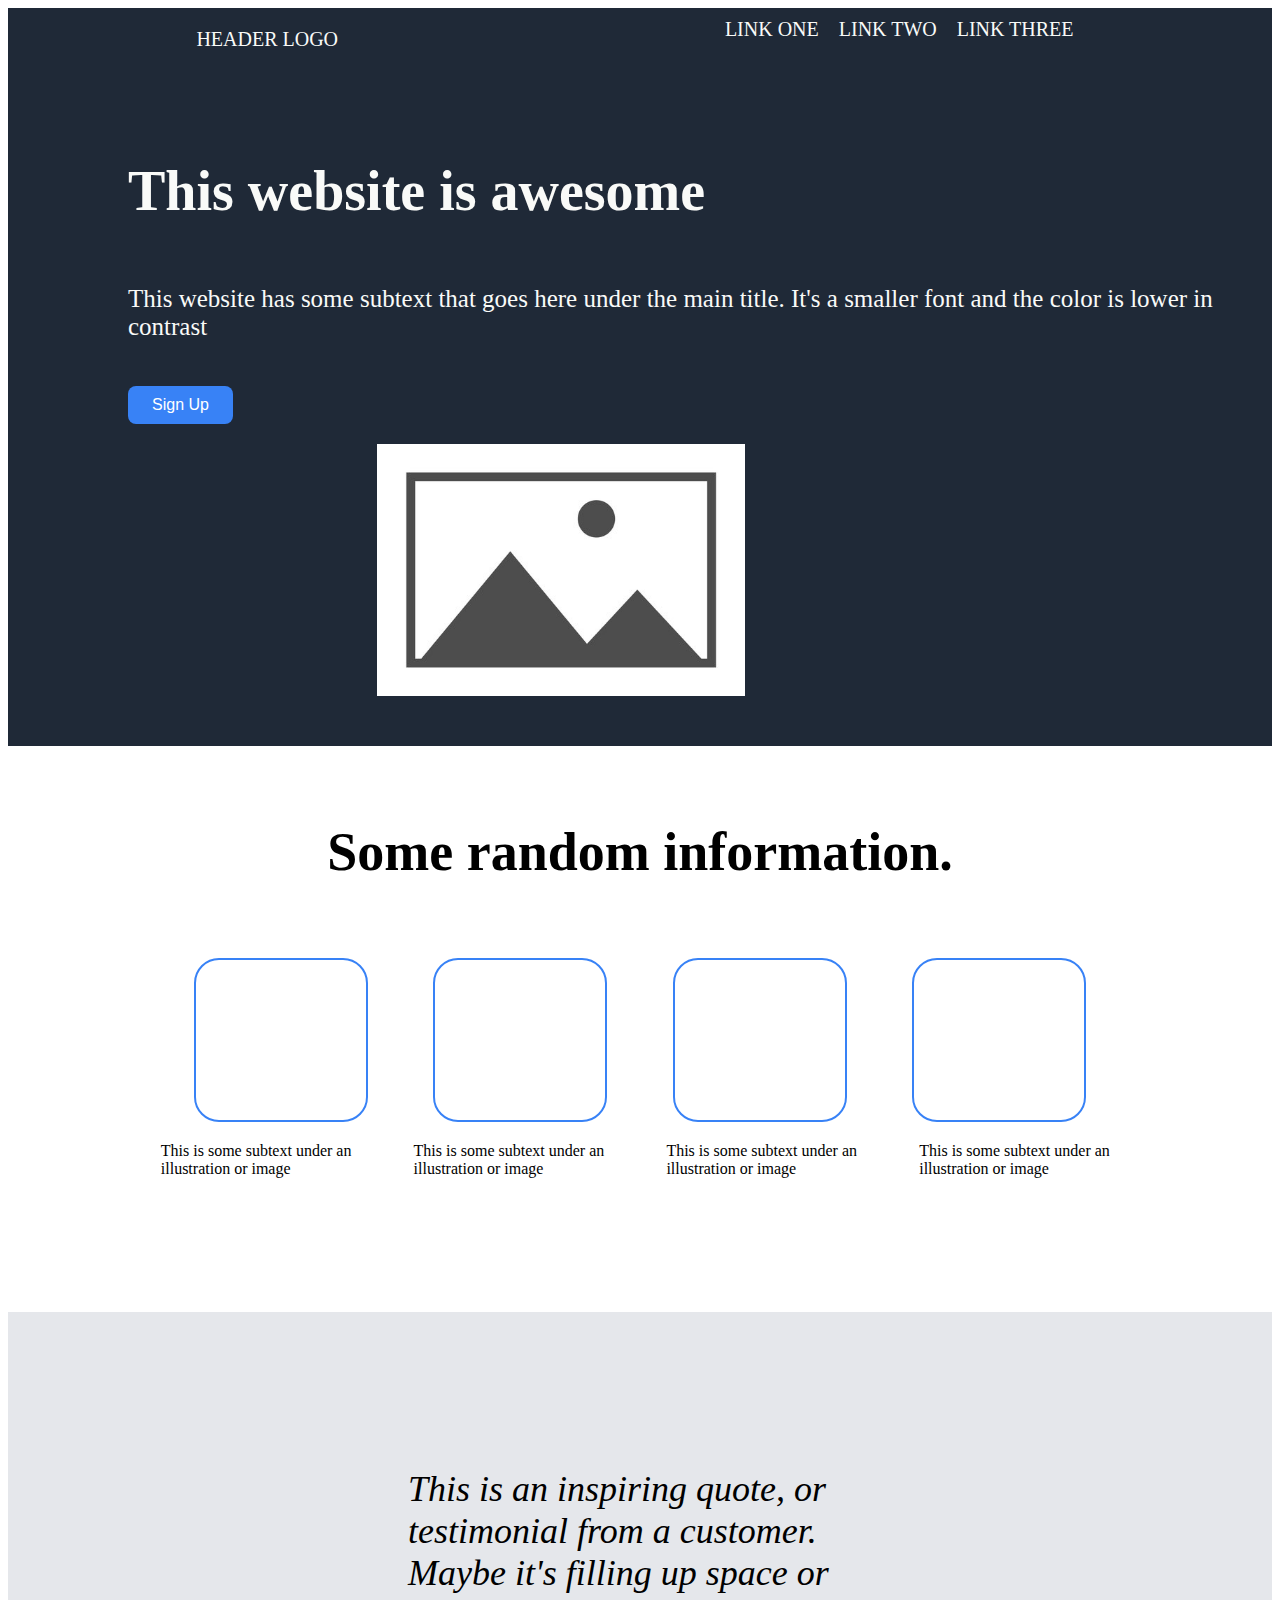
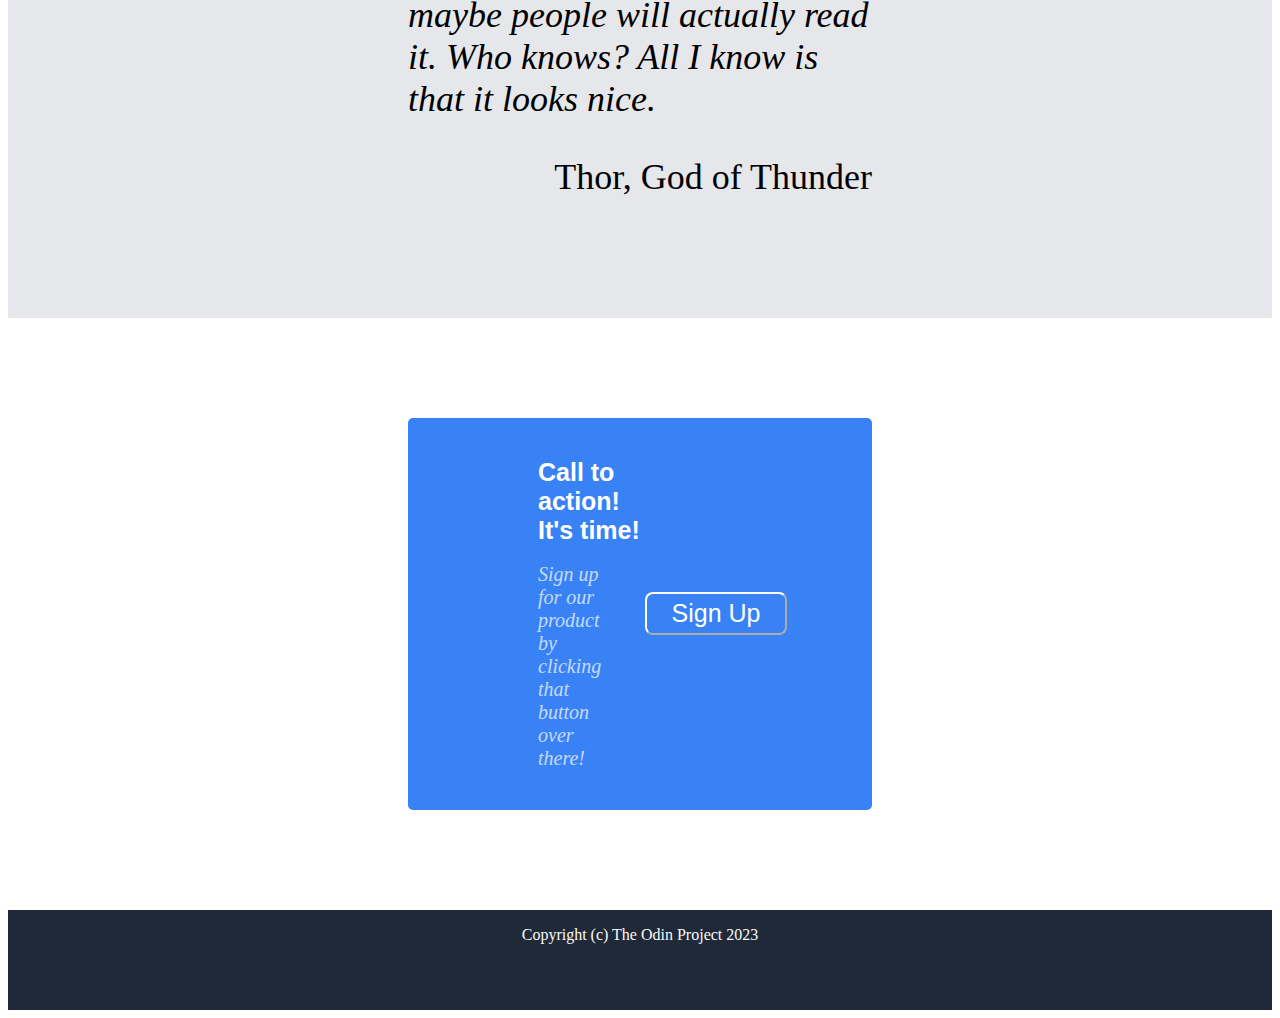
==== index.html @ eacfccf5 "Rename landing_page.html to index.html" ====
<!DOCTYPE html>
<html lang="en">
    <head>
        <meta charset="UTF-8">
        <meta name="viewport" content="width=device-width, initial-scale=1.0">
        <title>Landing Page</title>
        <link rel="stylesheet" href="styles.css"/>
    </head>
<!-- Header -->
    <body>
        <header>
            <div class="flex-header">
                <p>HEADER LOGO</p>
            <ul>            
                <li>
                    <a> LINK ONE </a>
                </li>
                <li>
                    <a> LINK TWO </a>
                </li>
                <li>
                    <a> LINK THREE </a>
                </li>
            </ul>
        </header>
        <div class="flex-main">
            <div class="main-left">
                <div class="heading1">
                    <h1>This website is awesome</h1>
                </div>
                <div class="subheading1">
                    <p>This website has some subtext that goes here under the main title. It's a smaller font and the color is lower in contrast</p>
                </div>
                <button class="button1" onclick="alert('Try Again Later!')">Sign Up</button>    
                
            </div>
            <div class="main-right">
                <img src="./images/placeholder.jpg">
            </div>
        </div>

<!-- 2nd Section -->            
            <div class="title2">
                <h2>
                    Some random information.
                </h2>
            </div>
            <div class="flex-picture">
                <div class="button">
                </div>
                <div class="button">
                </div>
                <div class="button">
                </div>
                <div class="button">
                </div>
            </div>
<!-- Captions -->            
            <div class="flex-picture">
                <div class="box">
                    <a>This is some subtext under an illustration or image</a>
                </div>                
                <div class="box">
                    <a>This is some subtext under an illustration or image</a>
                </div>
                <div class="box">
                    <a>This is some subtext under an illustration or image</a>
                </div>
                <div class="box">
                    <a>This is some subtext under an illustration or image</a>
                </div>
            </div>

<!-- Quote Section -->
            <div class="third-title">
                <div class="quote">
                    <p>
                        This is an inspiring quote, or testimonial from a customer. Maybe it's filling up space or maybe people will actually read it. Who knows? All I know is that it looks nice.
                    </p>
                     <div class="quote-author">
                        <a>
                            Thor, God of Thunder 
                        </a>
                    </div>
                </div>
            </div>

<!-- Sign Up Section -->
            <div class="signup">
                <div class="sign-items signs-text">
                    <h3><strong>Call to action! It's time! </strong></h3><br>
                    <p><em>Sign up for our product by clicking that button over there!</em></p>
                </div> 
                <div class="sign-items signs-button">
                    <button type="button" onclick="alert('Try Again Later!')">Sign Up</button>
                </div>
            </div>

<!-- Footer Section -->        
        <footer class="footer">
            <p>
                Copyright (c) The Odin Project 2023
            </p>
        </footer>
    </body>
</html>
---- styles.css ----
.flex-header {
    background-color: #1F2937;
    color: #F9FAF8;
    display: flex;
    justify-content: space-around;
    padding-bottom: 50px;
    font-size: 20px;
}

ul {
    display: flex;
    list-style: none;
    margin: 10px;
    padding: 0;
    gap: 1em;
}

.main-left {
    display: flex;
    flex-direction: row;
    flex-wrap: wrap;
    flex-flow:column;
    padding-left: 120px;
}

.main-left .subheading1 {
    display: flex;
    flex-wrap: wrap;
}

.flex-main {
    background-color: #1F2937;
    color: #F9FAF8;
    display: flex;
    justify-content: space-around;
    flex-wrap: wrap;
    padding-bottom: 50px;
}

.heading1 {
    display: flex;
    font-size: 28px;
    flex-wrap: wrap;
    margin-bottom: 0px;
}

.subheading1 {
    display: flex;
    flex-wrap: wrap;
    overflow-wrap: normal;
    font-size: 25px;

}

img {
    display: flex;
    max-width: 70%;
    max-height: auto;
    justify-content: end;
}

.button1 {
    background-color: #3882F6;
    border: none;
    color: white;
    text-align: center;
    text-decoration: none;
    display: inline-block;
    font-size: 16px;
    margin: 20px 0px;
    margin-inline-end: auto;
    cursor: pointer;
    padding: 10px 24px;
    border-radius: 8px;
  }

.title2 {
    display: flex;
    justify-content: center;
    padding: 30px;
    font-size: 36px;
}

.flex-picture {
    display: flex;
    justify-content: space-evenly;
    flex-direction: row;
    padding-left: 120px;
    padding-right: 120px;
}

.box {
    display: flex;
    justify-content: space-around;
    flex-direction: row;
    flex-wrap: wrap;
    padding: 20px;
    width: 200px;
    height: 150px;
}    

.button {
    display: flex;
    justify-content: space-around;
    flex-direction: row;
    border-radius: 25px;
    border: 2px solid #3882F6;
    padding: 20px;
    width: 130px;
    height: 120px;
}

.third-title {
    display: flex;
    justify-content: space-around;
    flex-direction: row;
    padding: 120px;
    background-color: #E5E7EB;
    font-style:italic;
    font-weight:lighter;
    font-size: 36px;
    padding-left: 400px;
    padding-right: 400px;

}


.quote-author {
    display: flex;
    justify-content: end;
    flex-direction: row;
    font-style: normal;
}

.signup {
    background-color: #3882F6 ;
    margin: 100px 400px;
    padding: 10px 80px;
    display: flex;
    align-items: center;
    border-radius: 5px;
    border-color: none;
}

.sign-items {
  flex: 1;
}

.signs-text {
    text-align: left;
}

.signs-text p {
    color: #fff;
    opacity: 0.7;
    margin: 5px 30px 30px 50px;
    margin-top: 0;
    font-size: 20px;
}

h3 {
    color: #fff;
    font-family: 'Roboto', arial;
    padding: 0;
    margin: 30px 0px 0px 50px;
    font-size: 25px;
}

.signs-button button {
    color: #fff;
    font-family: 'Roboto', arial;
    border-color: #fff;
    border-radius: 8px;
    background-color: #3882F6;
    padding: 5px 25px;
    font-size: 25px;
}

.signs-button {
    font-size: 25px;
    text-align: center;
    text-decoration: none;
    display: inline-block;
    font-size: 16px;
    cursor: pointer;
  }

  .footer {
    background-color: #1F2937;
    color: #F9FAF8;
    display: flex;
    justify-content: space-around;
    padding-bottom: 50px;
}
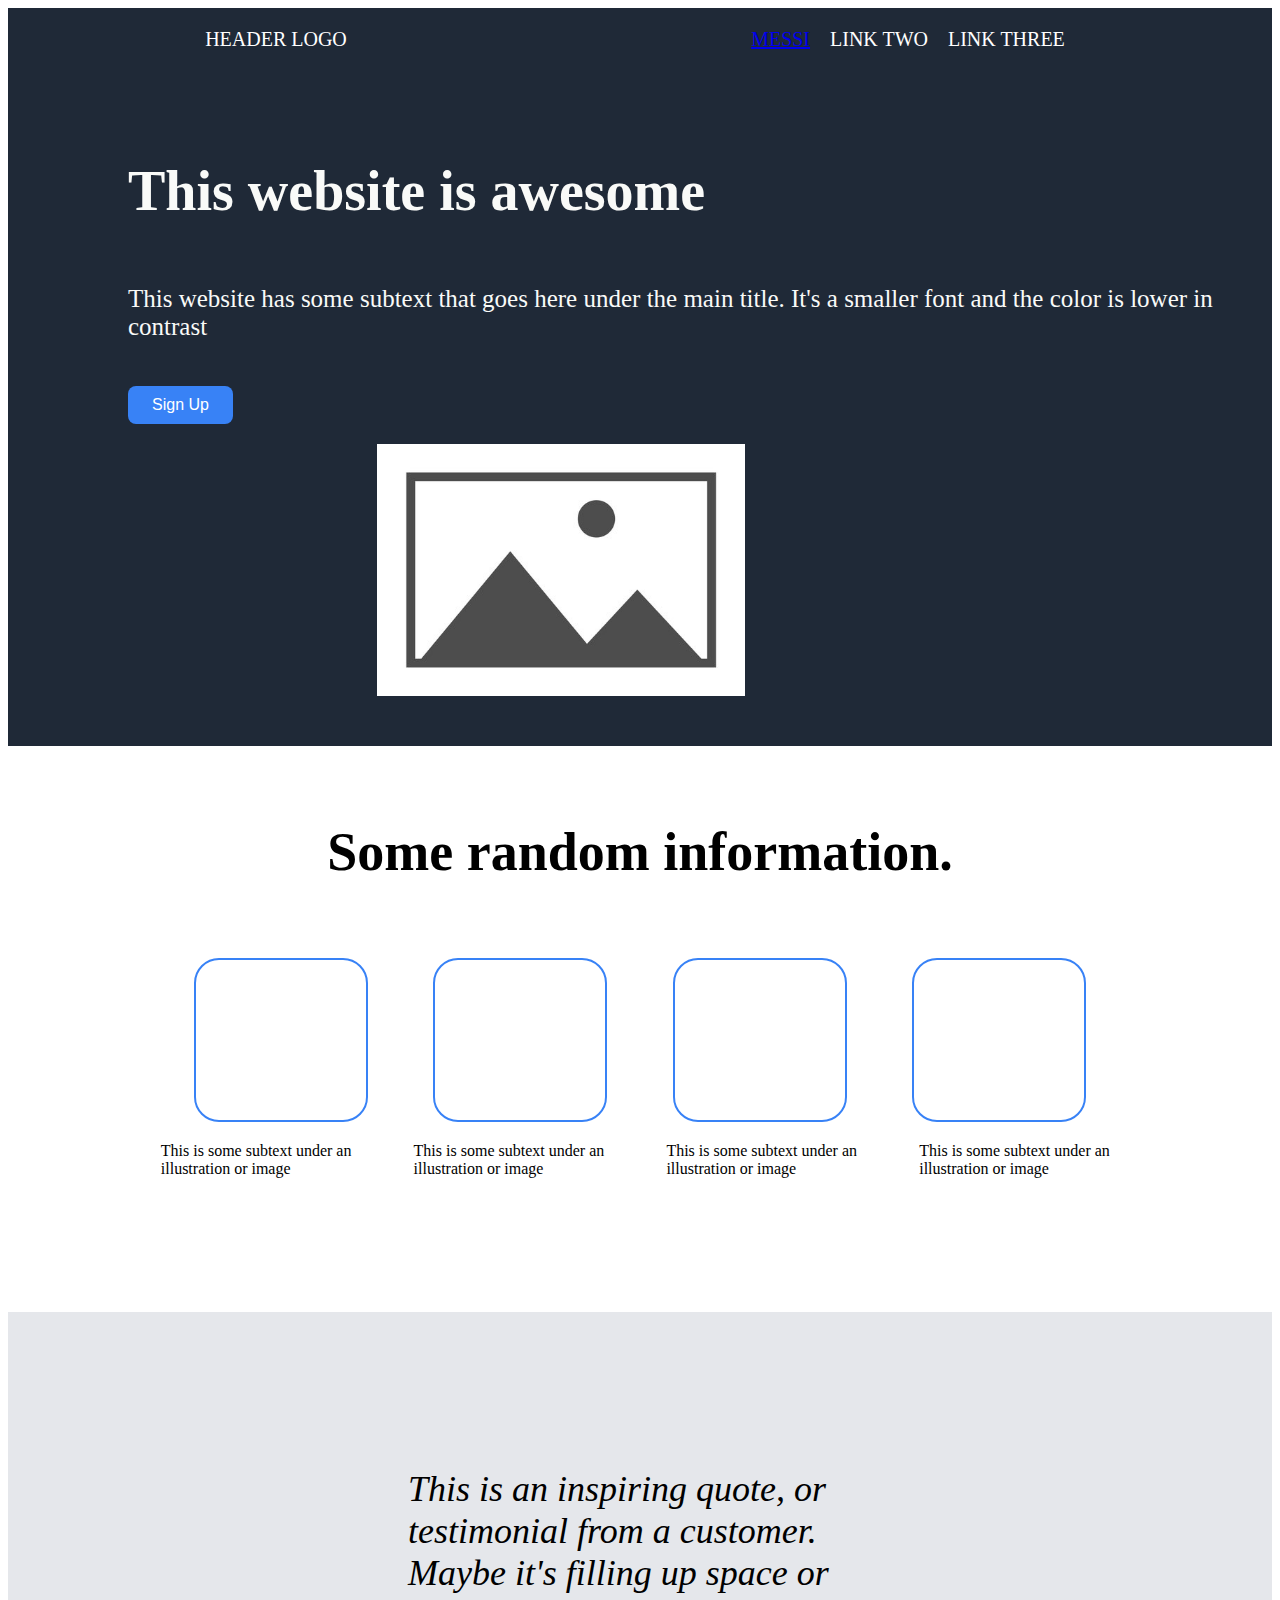
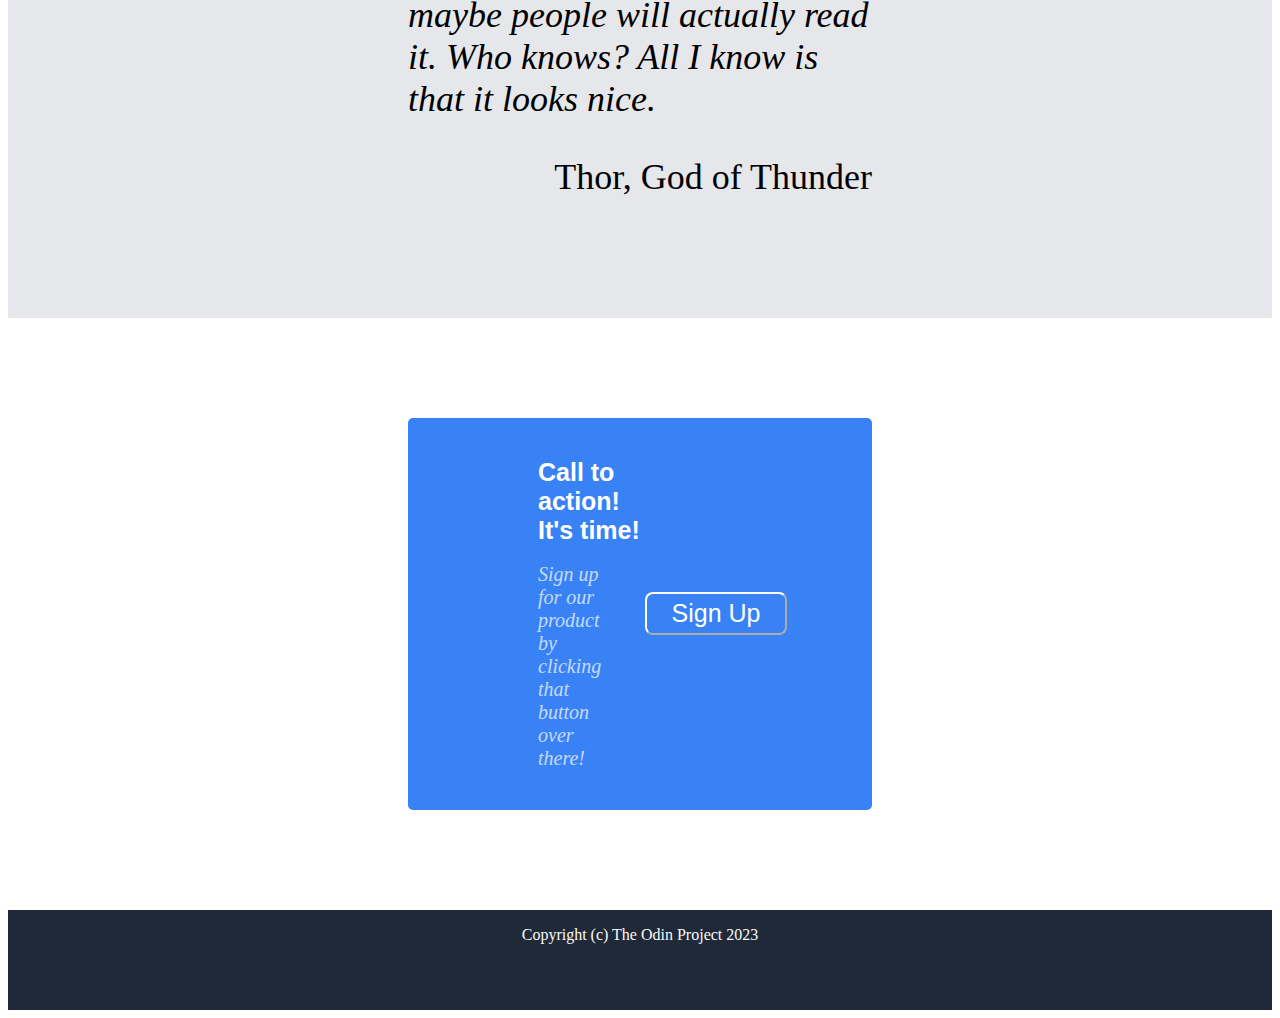
==== commit f3311540: "messi" ====
--- a/index.html
+++ b/index.html
@@ -13,7 +13,7 @@
                 <p>HEADER LOGO</p>
             <ul>            
                 <li>
-                    <a> LINK ONE </a>
+                    <a href="messi.html"> MESSI </a>
                 </li>
                 <li>
                     <a> LINK TWO </a>
--- a/styles.css
+++ b/styles.css
@@ -1,10 +1,28 @@
 .flex-header {
     background-color: #1F2937;
-    color: #F9FAF8;
-    display: flex;
-    justify-content: space-around;
+    display: flex;
+    justify-content: space-around;
+    align-items: center;
     padding-bottom: 50px;
     font-size: 20px;
+    color: white;
+}
+
+.flex-header-messi {
+    background-color: #6CACE4;
+    display: flex;
+    justify-content: space-around;
+    align-items: center;
+    padding: 30px;
+    font-size: 20px;
+    color: white;
+}
+
+.flex-header-messi img {
+    width: auto;
+    height: 5rem;
+    align-items: center;
+    padding-top: 10px;
 }
 
 ul {
